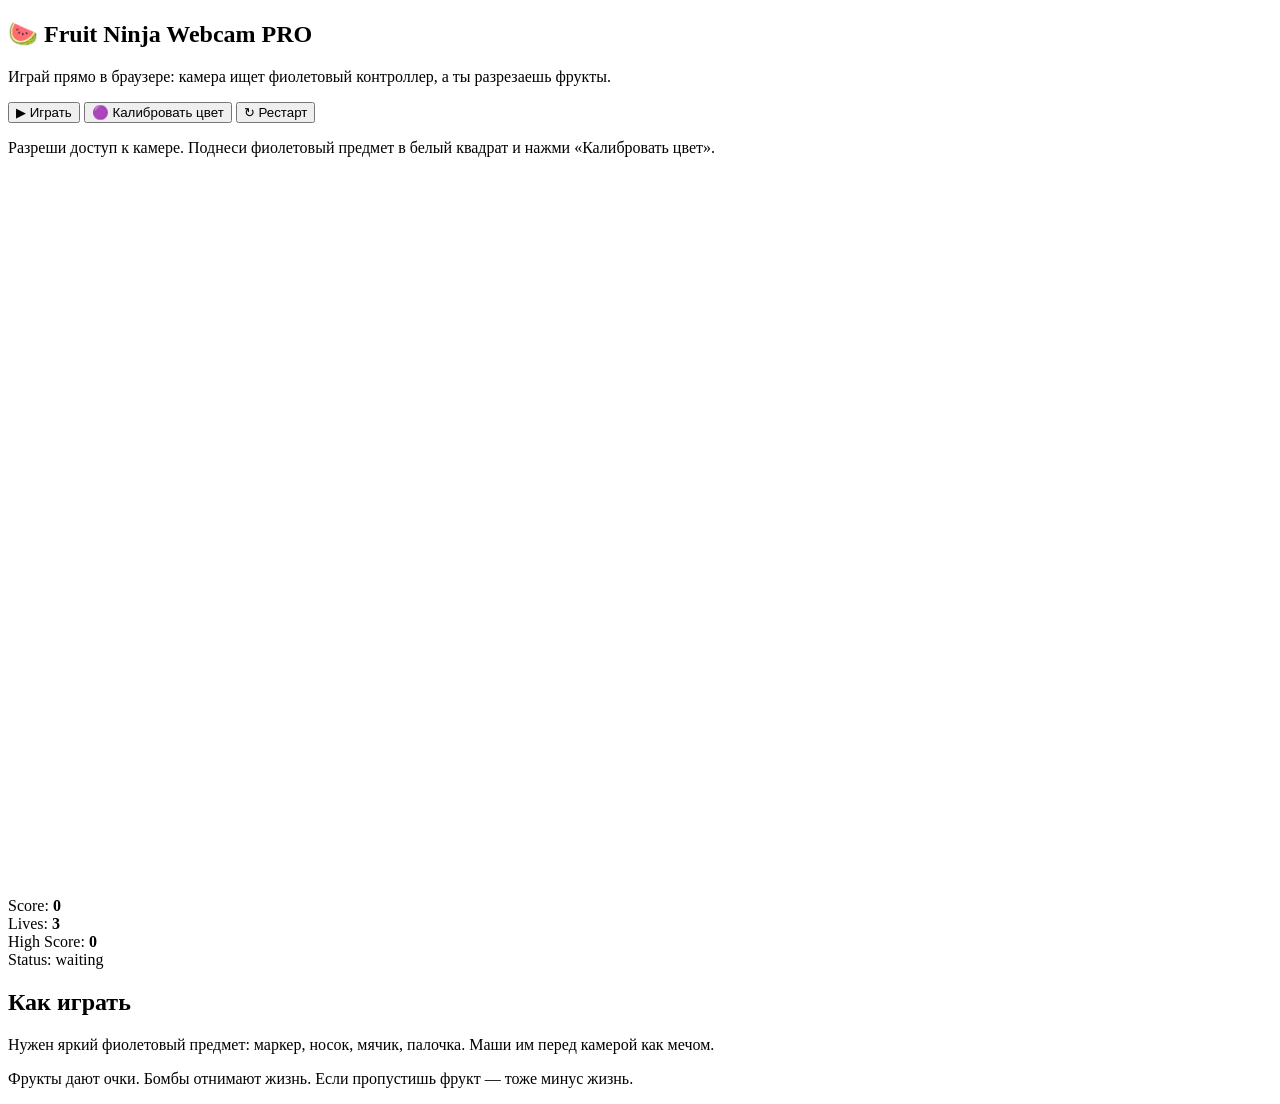
==== index.html @ 167dd36c "Update index.html" ====
<!DOCTYPE html>
<html lang="ru">
<head>
  <meta charset="UTF-8" />
  <meta name="viewport" content="width=device-width, initial-scale=1.0" />
  <title>Fruit Ninja Webcam PRO</title>
  <link rel="stylesheet" href="style.css" />
</head>
<body>
  <main class="app">
    <section class="hero">
      <h1>🍉 Fruit Ninja Webcam PRO</h1>
      <p>Играй прямо в браузере: камера ищет фиолетовый контроллер, а ты разрезаешь фрукты.</p>

      <div class="buttons">
        <button id="startBtn">▶ Играть</button>
        <button id="calibrateBtn">🟣 Калибровать цвет</button>
        <button id="resetBtn">↻ Рестарт</button>
      </div>

      <p class="hint">
        Разреши доступ к камере. Поднеси фиолетовый предмет в белый квадрат и нажми «Калибровать цвет».
      </p>
    </section>

    <section class="game-wrap">
      <video id="video" autoplay playsinline muted></video>
      <canvas id="canvas" width="960" height="720"></canvas>
    </section>

    <section class="panel">
      <div>Score: <b id="score">0</b></div>
      <div>Lives: <b id="lives">3</b></div>
      <div>High Score: <b id="highScore">0</b></div>
      <div id="status">Status: waiting</div>
    </section>

    <section class="instructions">
      <h2>Как играть</h2>
      <p>Нужен яркий фиолетовый предмет: маркер, носок, мячик, палочка. Маши им перед камерой как мечом.</p>
      <p>Фрукты дают очки. Бомбы отнимают жизнь. Если пропустишь фрукт — тоже минус жизнь.</p>
    </section>
  </main>

  <script src="game.js"></script>
</body>
</html>
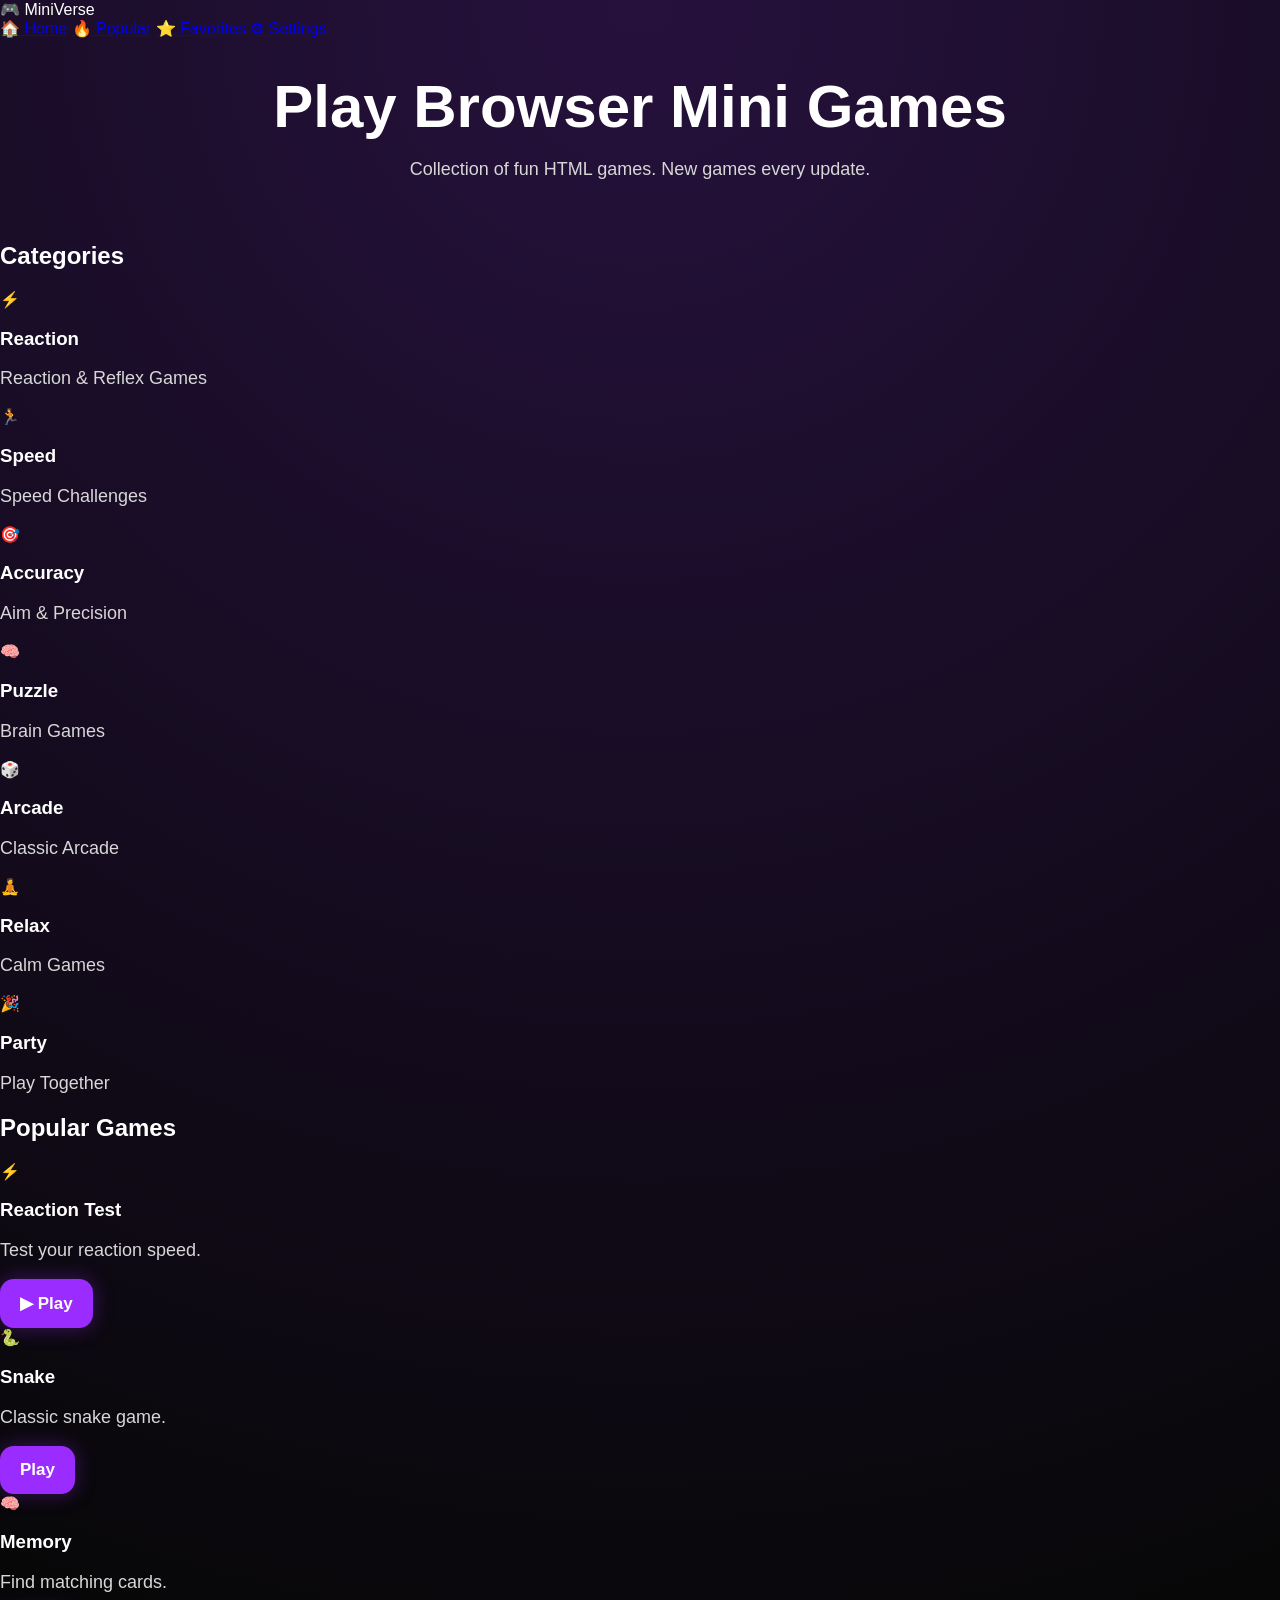
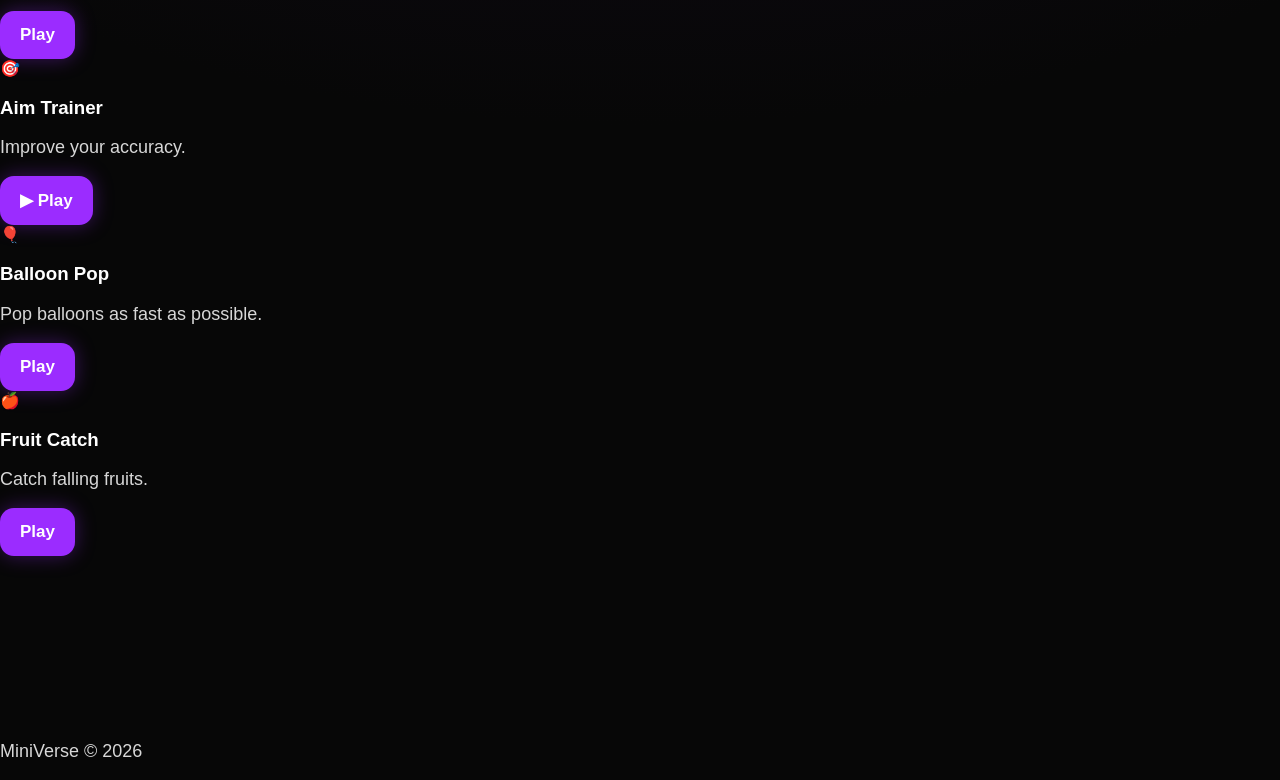
==== commit 91921259: "Update index.html" ====
--- a/index.html
+++ b/index.html
@@ -1,47 +1,202 @@
 <!DOCTYPE html>
 <html lang="ru">
 <head>
-  <meta charset="UTF-8" />
-  <meta name="viewport" content="width=device-width, initial-scale=1.0" />
-  <title>Fruit Ninja Webcam PRO</title>
-  <link rel="stylesheet" href="style.css" />
+<meta charset="UTF-8">
+<meta name="viewport" content="width=device-width, initial-scale=1.0">
+<title>MiniVerse</title>
+
+<link rel="stylesheet" href="style.css">
 </head>
+
 <body>
-  <main class="app">
-    <section class="hero">
-      <h1>🍉 Fruit Ninja Webcam PRO</h1>
-      <p>Играй прямо в браузере: камера ищет фиолетовый контроллер, а ты разрезаешь фрукты.</p>
-
-      <div class="buttons">
-        <button id="startBtn">▶ Играть</button>
-        <button id="calibrateBtn">🟣 Калибровать цвет</button>
-        <button id="resetBtn">↻ Рестарт</button>
-      </div>
-
-      <p class="hint">
-        Разреши доступ к камере. Поднеси фиолетовый предмет в белый квадрат и нажми «Калибровать цвет».
-      </p>
-    </section>
-
-    <section class="game-wrap">
-      <video id="video" autoplay playsinline muted></video>
-      <canvas id="canvas" width="960" height="720"></canvas>
-    </section>
-
-    <section class="panel">
-      <div>Score: <b id="score">0</b></div>
-      <div>Lives: <b id="lives">3</b></div>
-      <div>High Score: <b id="highScore">0</b></div>
-      <div id="status">Status: waiting</div>
-    </section>
-
-    <section class="instructions">
-      <h2>Как играть</h2>
-      <p>Нужен яркий фиолетовый предмет: маркер, носок, мячик, палочка. Маши им перед камерой как мечом.</p>
-      <p>Фрукты дают очки. Бомбы отнимают жизнь. Если пропустишь фрукт — тоже минус жизнь.</p>
-    </section>
-  </main>
-
-  <script src="game.js"></script>
+
+<header>
+
+    <div class="logo">
+        🎮 MiniVerse
+    </div>
+
+    <nav>
+
+        <a href="#">🏠 Home</a>
+        <a href="#">🔥 Popular</a>
+        <a href="#">⭐ Favorites</a>
+        <a href="#">⚙ Settings</a>
+
+    </nav>
+
+</header>
+
+<section class="hero">
+
+    <h1>Play Browser Mini Games</h1>
+
+    <p>
+        Collection of fun HTML games.
+        New games every update.
+    </p>
+
+</section>
+
+<main>
+
+<h2>Categories</h2>
+
+<div class="categories">
+
+<div class="category">
+⚡
+<h3>Reaction</h3>
+<p>Reaction & Reflex Games</p>
+</div>
+
+<div class="category">
+🏃
+<h3>Speed</h3>
+<p>Speed Challenges</p>
+</div>
+
+<div class="category">
+🎯
+<h3>Accuracy</h3>
+<p>Aim & Precision</p>
+</div>
+
+<div class="category">
+🧠
+<h3>Puzzle</h3>
+<p>Brain Games</p>
+</div>
+
+<div class="category">
+🎲
+<h3>Arcade</h3>
+<p>Classic Arcade</p>
+</div>
+
+<div class="category">
+🧘
+<h3>Relax</h3>
+<p>Calm Games</p>
+</div>
+
+<div class="category">
+🎉
+<h3>Party</h3>
+<p>Play Together</p>
+</div>
+
+</div>
+
+<h2>Popular Games</h2>
+
+<div class="games">
+
+<div class="game-card">
+
+<div class="icon">⚡</div>
+
+<h3>Reaction Test</h3>
+
+<p>Test your reaction speed.</p>
+
+<button onclick="location.href='games/reaction-test/index.html'">
+    ▶ Play
+</button>
+
+</div>
+
+<div class="game-card">
+
+<div class="icon">🐍</div>
+
+<h3>Snake</h3>
+
+<p>Classic snake game.</p>
+
+<button>Play</button>
+
+</div>
+
+<div class="game-card">
+
+<div class="icon">🧠</div>
+
+<h3>Memory</h3>
+
+<p>Find matching cards.</p>
+
+<button>Play</button>
+
+</div>
+
+<div class="game-card">
+
+<div class="icon">🎯</div>
+
+<h3>Aim Trainer</h3>
+
+<p>Improve your accuracy.</p>
+
+<button onclick="location.href='games/aim-trainer/index.html'">
+    ▶ Play
+</button>
+
+</div>
+
+<div class="game-card">
+
+<div class="icon">🎈</div>
+
+<h3>Balloon Pop</h3>
+
+<p>Pop balloons as fast as possible.</p>
+
+<button>Play</button>
+
+</div>
+
+<div class="game-card">
+
+<div class="icon">🍎</div>
+
+<h3>Fruit Catch</h3>
+
+<p>Catch falling fruits.</p>
+
+<button>Play</button>
+    
+</div>
+
+<div class="game-card">
+
+    <div class="icon">🎨</div>
+
+    <h3>Color Lab</h3>
+
+    <p>Mix colors to match the target as accurately as possible.</p>
+
+    <button onclick="location.href='games/color-lab/index.html'">
+        ▶ Play
+    </button>
+
+</div>
+
+</div>
+
+</div>
+
+</main>
+
+<footer>
+
+<p>
+MiniVerse © 2026
+</p>
+
+</footer>
+
+<script src="script.js"></script>
+
 </body>
 </html>
--- a/style.css
+++ b/style.css
@@ -0,0 +1,112 @@
+* {
+  box-sizing: border-box;
+}
+
+body {
+  margin: 0;
+  font-family: Arial, sans-serif;
+  background: radial-gradient(circle at top, #26113d, #070707 70%);
+  color: white;
+}
+
+.app {
+  width: min(1100px, 96vw);
+  margin: 0 auto;
+  padding: 24px 0 50px;
+}
+
+.hero {
+  text-align: center;
+  padding: 24px 10px;
+}
+
+h1 {
+  font-size: clamp(32px, 6vw, 60px);
+  margin: 10px 0;
+}
+
+p {
+  color: #d7d7d7;
+  font-size: 18px;
+}
+
+.buttons {
+  display: flex;
+  flex-wrap: wrap;
+  gap: 12px;
+  justify-content: center;
+  margin: 24px 0;
+}
+
+button {
+  border: 0;
+  padding: 14px 20px;
+  border-radius: 14px;
+  background: #9b2cff;
+  color: white;
+  font-size: 17px;
+  font-weight: 700;
+  cursor: pointer;
+  box-shadow: 0 0 20px rgba(155, 44, 255, 0.35);
+}
+
+button:hover {
+  transform: translateY(-1px);
+  background: #b14cff;
+}
+
+.hint {
+  font-size: 15px;
+  color: #bbb;
+}
+
+.game-wrap {
+  position: relative;
+  width: min(960px, 96vw);
+  aspect-ratio: 4 / 3;
+  margin: 0 auto;
+  border: 2px solid #9b2cff;
+  border-radius: 18px;
+  overflow: hidden;
+  background: #111;
+  box-shadow: 0 0 35px rgba(155, 44, 255, 0.35);
+}
+
+video {
+  display: none;
+}
+
+canvas {
+  width: 100%;
+  height: 100%;
+  display: block;
+}
+
+.panel {
+  width: min(960px, 96vw);
+  margin: 16px auto;
+  display: grid;
+  grid-template-columns: repeat(4, 1fr);
+  gap: 10px;
+}
+
+.panel div {
+  background: rgba(255, 255, 255, 0.08);
+  padding: 14px;
+  border-radius: 12px;
+  text-align: center;
+}
+
+.instructions {
+  width: min(960px, 96vw);
+  margin: 25px auto 0;
+  background: rgba(255, 255, 255, 0.07);
+  padding: 20px;
+  border-radius: 18px;
+}
+
+@media (max-width: 700px) {
+  .panel {
+    grid-template-columns: 1fr 1fr;
+  }
+}
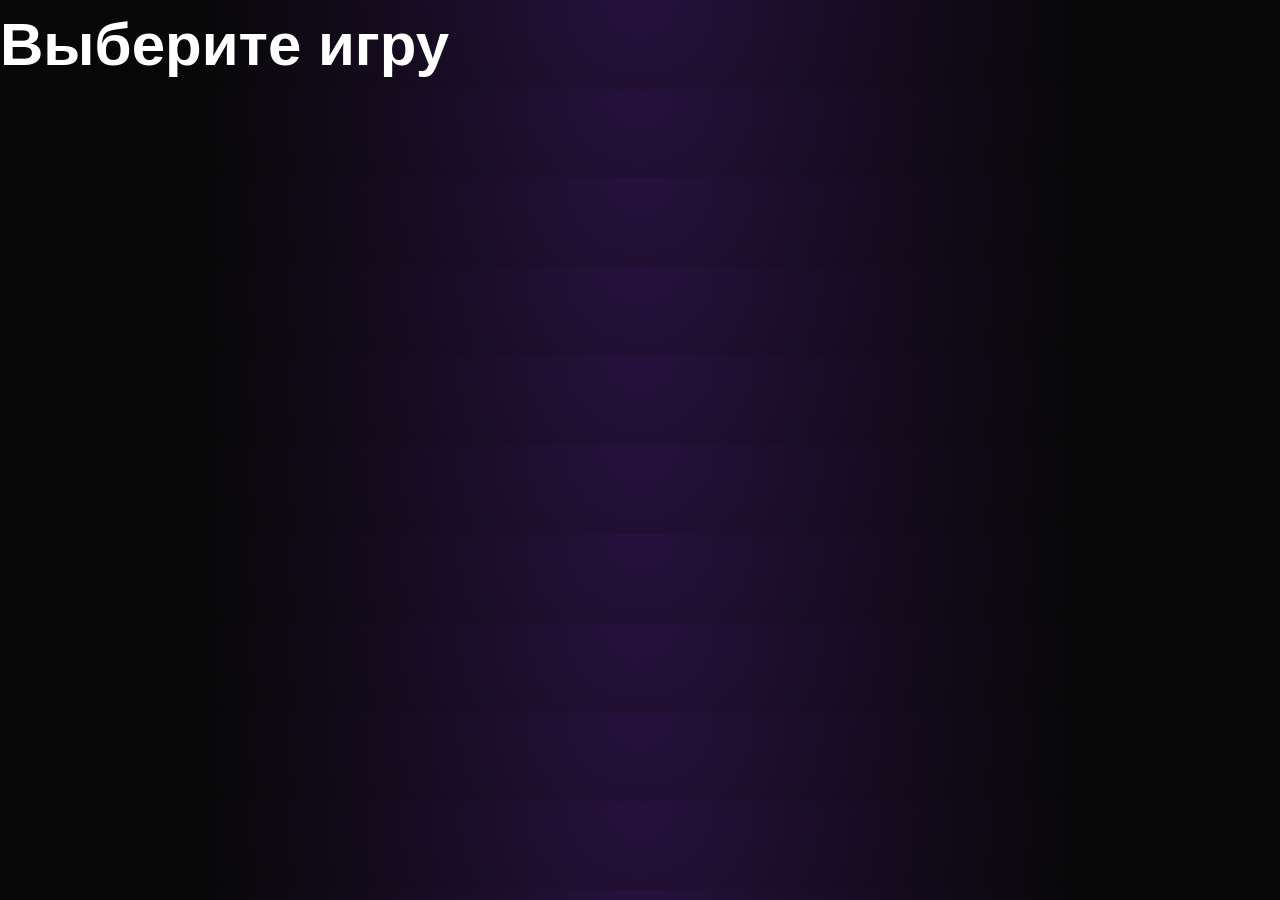
==== commit 94c88667: "Update index.html" ====
--- a/index.html
+++ b/index.html
@@ -1,202 +1,21 @@
 <!DOCTYPE html>
 <html lang="ru">
 <head>
-<meta charset="UTF-8">
-<meta name="viewport" content="width=device-width, initial-scale=1.0">
-<title>MiniVerse</title>
-
-<link rel="stylesheet" href="style.css">
+    <meta charset="UTF-8">
+    <title>50 Neon Games Hub</title>
+    <link rel="stylesheet" href="style.css">
 </head>
-
 <body>
-
-<header>
-
-    <div class="logo">
-        🎮 MiniVerse
+    <div id="menu">
+        <h1>Выберите игру</h1>
+        <div id="game-list"></div>
+    </div>
+    
+    <div id="game-container" style="display:none;">
+        <button id="backBtn" onclick="location.reload()">НАЗАД</button>
+        <canvas id="gameCanvas"></canvas>
     </div>
 
-    <nav>
-
-        <a href="#">🏠 Home</a>
-        <a href="#">🔥 Popular</a>
-        <a href="#">⭐ Favorites</a>
-        <a href="#">⚙ Settings</a>
-
-    </nav>
-
-</header>
-
-<section class="hero">
-
-    <h1>Play Browser Mini Games</h1>
-
-    <p>
-        Collection of fun HTML games.
-        New games every update.
-    </p>
-
-</section>
-
-<main>
-
-<h2>Categories</h2>
-
-<div class="categories">
-
-<div class="category">
-⚡
-<h3>Reaction</h3>
-<p>Reaction & Reflex Games</p>
-</div>
-
-<div class="category">
-🏃
-<h3>Speed</h3>
-<p>Speed Challenges</p>
-</div>
-
-<div class="category">
-🎯
-<h3>Accuracy</h3>
-<p>Aim & Precision</p>
-</div>
-
-<div class="category">
-🧠
-<h3>Puzzle</h3>
-<p>Brain Games</p>
-</div>
-
-<div class="category">
-🎲
-<h3>Arcade</h3>
-<p>Classic Arcade</p>
-</div>
-
-<div class="category">
-🧘
-<h3>Relax</h3>
-<p>Calm Games</p>
-</div>
-
-<div class="category">
-🎉
-<h3>Party</h3>
-<p>Play Together</p>
-</div>
-
-</div>
-
-<h2>Popular Games</h2>
-
-<div class="games">
-
-<div class="game-card">
-
-<div class="icon">⚡</div>
-
-<h3>Reaction Test</h3>
-
-<p>Test your reaction speed.</p>
-
-<button onclick="location.href='games/reaction-test/index.html'">
-    ▶ Play
-</button>
-
-</div>
-
-<div class="game-card">
-
-<div class="icon">🐍</div>
-
-<h3>Snake</h3>
-
-<p>Classic snake game.</p>
-
-<button>Play</button>
-
-</div>
-
-<div class="game-card">
-
-<div class="icon">🧠</div>
-
-<h3>Memory</h3>
-
-<p>Find matching cards.</p>
-
-<button>Play</button>
-
-</div>
-
-<div class="game-card">
-
-<div class="icon">🎯</div>
-
-<h3>Aim Trainer</h3>
-
-<p>Improve your accuracy.</p>
-
-<button onclick="location.href='games/aim-trainer/index.html'">
-    ▶ Play
-</button>
-
-</div>
-
-<div class="game-card">
-
-<div class="icon">🎈</div>
-
-<h3>Balloon Pop</h3>
-
-<p>Pop balloons as fast as possible.</p>
-
-<button>Play</button>
-
-</div>
-
-<div class="game-card">
-
-<div class="icon">🍎</div>
-
-<h3>Fruit Catch</h3>
-
-<p>Catch falling fruits.</p>
-
-<button>Play</button>
-    
-</div>
-
-<div class="game-card">
-
-    <div class="icon">🎨</div>
-
-    <h3>Color Lab</h3>
-
-    <p>Mix colors to match the target as accurately as possible.</p>
-
-    <button onclick="location.href='games/color-lab/index.html'">
-        ▶ Play
-    </button>
-
-</div>
-
-</div>
-
-</div>
-
-</main>
-
-<footer>
-
-<p>
-MiniVerse © 2026
-</p>
-
-</footer>
-
-<script src="script.js"></script>
-
+    <script src="script.js" defer></script> 
 </body>
 </html>
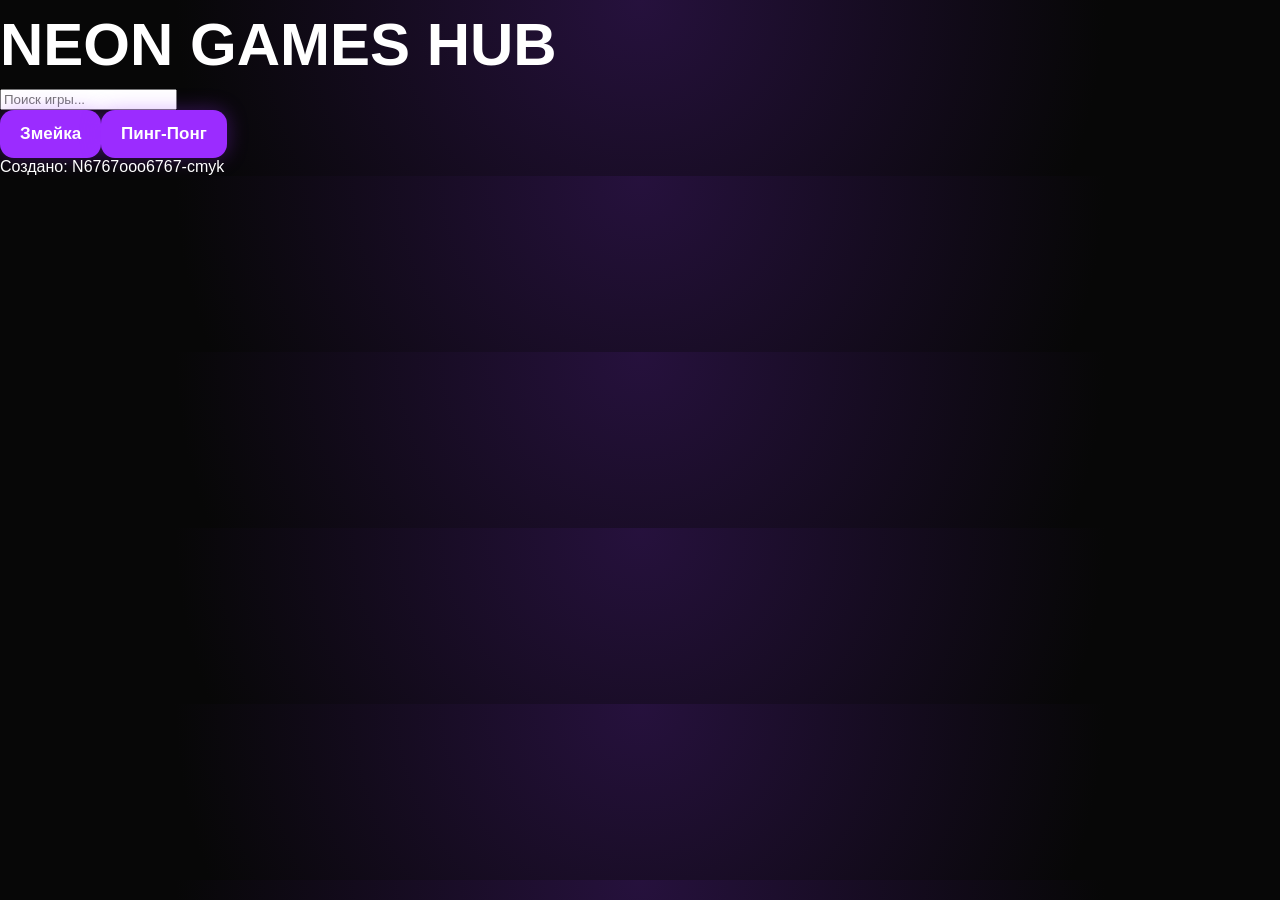
==== commit 3cb8c300: "Update index.html" ====
--- a/index.html
+++ b/index.html
@@ -2,20 +2,22 @@
 <html lang="ru">
 <head>
     <meta charset="UTF-8">
+    <meta name="viewport" content="width=device-width, initial-scale=1.0">
     <title>50 Neon Games Hub</title>
     <link rel="stylesheet" href="style.css">
 </head>
 <body>
     <div id="menu">
-        <h1>Выберите игру</h1>
+        <h1>NEON GAMES HUB</h1>
+        <input type="text" id="search" placeholder="Поиск игры...">
         <div id="game-list"></div>
+        <footer id="creator">Создано: N6767ooo6767-cmyk</footer>
     </div>
     
     <div id="game-container" style="display:none;">
         <button id="backBtn" onclick="location.reload()">НАЗАД</button>
         <canvas id="gameCanvas"></canvas>
     </div>
-
-    <script src="script.js" defer></script> 
+    <script src="script.js"></script>
 </body>
 </html>
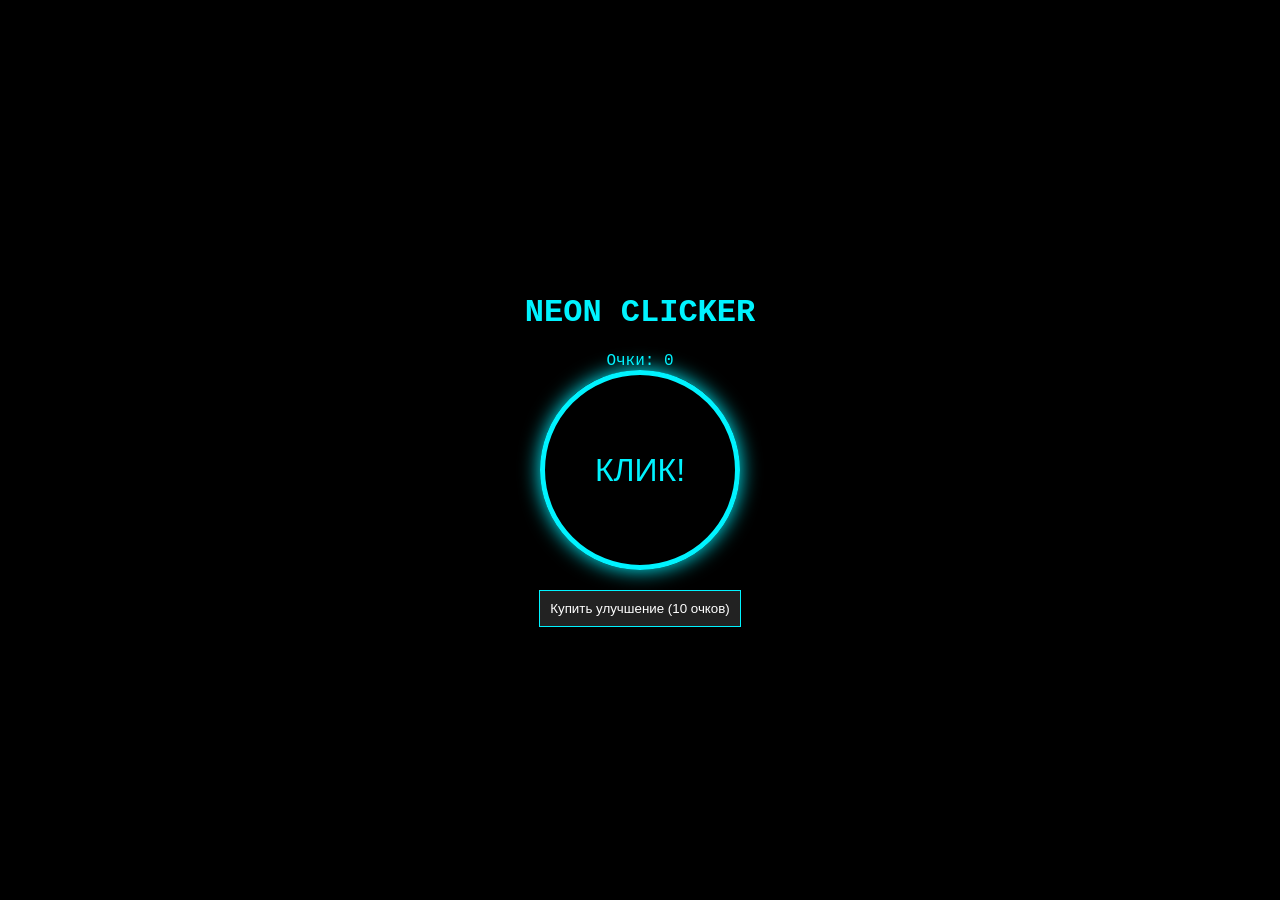
==== commit 00844201: "Update index.html" ====
--- a/index.html
+++ b/index.html
@@ -3,21 +3,48 @@
 <head>
     <meta charset="UTF-8">
     <meta name="viewport" content="width=device-width, initial-scale=1.0">
-    <title>50 Neon Games Hub</title>
-    <link rel="stylesheet" href="style.css">
+    <title>NEON CLICKER</title>
+    <style>
+        /* СТИЛИ ВНУТРИ ОДНОГО ФАЙЛА */
+        body { background: #000; color: #00f3ff; font-family: 'Courier New', monospace; text-align: center; display: flex; flex-direction: column; justify-content: center; align-items: center; height: 100vh; margin: 0; }
+        #clicker-btn { width: 200px; height: 200px; border-radius: 50%; border: 5px solid #00f3ff; background: transparent; color: #00f3ff; font-size: 2rem; cursor: pointer; box-shadow: 0 0 20px #00f3ff; transition: 0.1s; }
+        #clicker-btn:active { transform: scale(0.9); box-shadow: 0 0 50px #00f3ff; }
+        #upgrade-btn { margin-top: 20px; padding: 10px; cursor: pointer; background: #222; border: 1px solid #00f3ff; color: #fff; }
+    </style>
 </head>
 <body>
-    <div id="menu">
-        <h1>NEON GAMES HUB</h1>
-        <input type="text" id="search" placeholder="Поиск игры...">
-        <div id="game-list"></div>
-        <footer id="creator">Создано: N6767ooo6767-cmyk</footer>
-    </div>
-    
-    <div id="game-container" style="display:none;">
-        <button id="backBtn" onclick="location.reload()">НАЗАД</button>
-        <canvas id="gameCanvas"></canvas>
-    </div>
-    <script src="script.js"></script>
+
+    <h1>NEON CLICKER</h1>
+    <div id="score-board">Очки: <span id="score">0</span></div>
+    <button id="clicker-btn">КЛИК!</button>
+    <button id="upgrade-btn">Купить улучшение (10 очков)</button>
+
+    <script>
+        // ЛОГИКА ВНУТРИ ОДНОГО ФАЙЛА
+        let score = 0;
+        let multiplier = 1;
+        let upgradeCost = 10;
+
+        const scoreEl = document.getElementById('score');
+        const clickBtn = document.getElementById('clicker-btn');
+        const upgradeBtn = document.getElementById('upgrade-btn');
+
+        clickBtn.onclick = () => {
+            score += multiplier;
+            scoreEl.innerText = score;
+        };
+
+        upgradeBtn.onclick = () => {
+            if (score >= upgradeCost) {
+                score -= upgradeCost;
+                multiplier++;
+                upgradeCost *= 2;
+                scoreEl.innerText = score;
+                upgradeBtn.innerText = `Купить улучшение (${upgradeCost} очков)`;
+            } else {
+                alert("Недостаточно очков!");
+            }
+        };
+    </script>
 </body>
 </html>
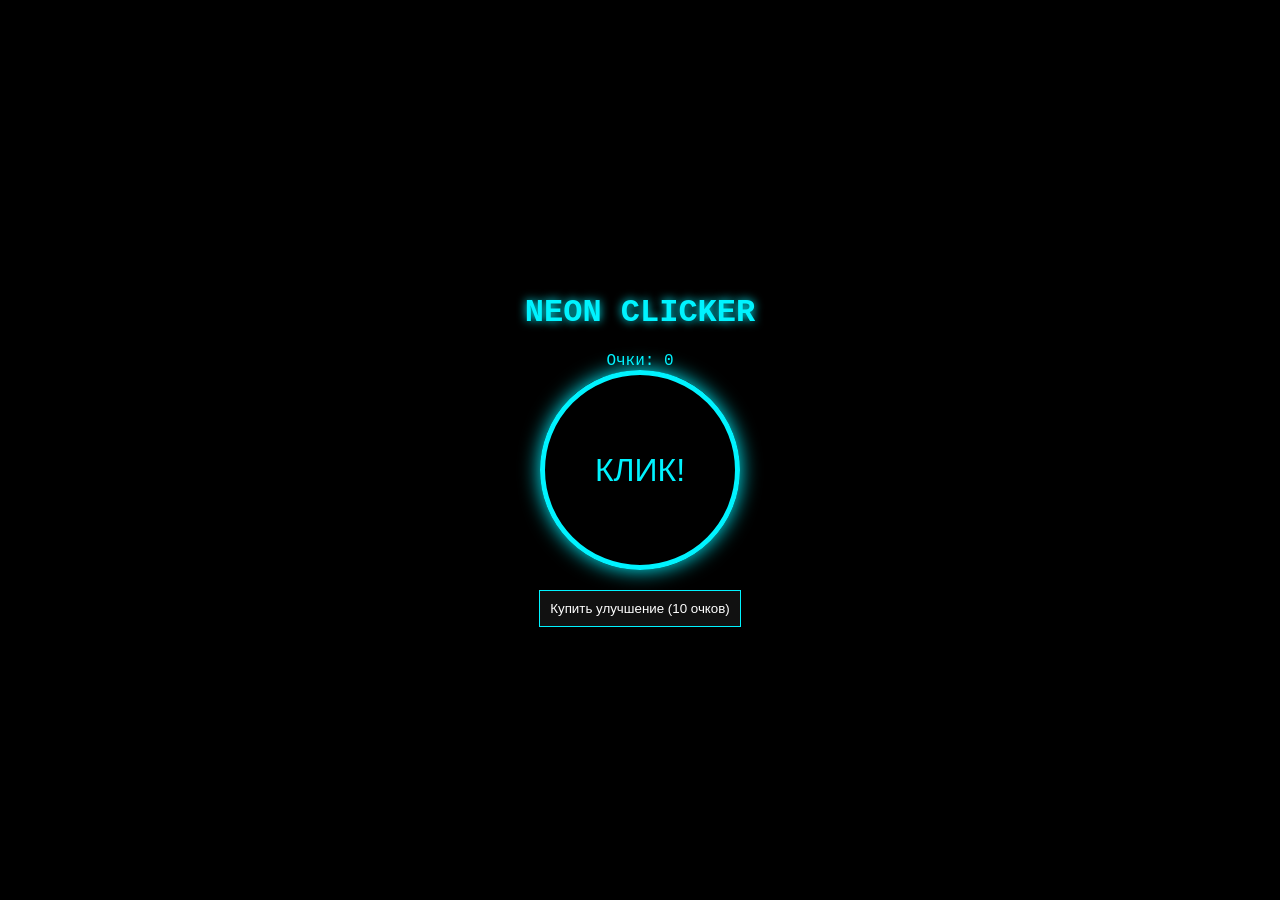
==== commit 3494924d: "Update index.html" ====
--- a/index.html
+++ b/index.html
@@ -5,11 +5,12 @@
     <meta name="viewport" content="width=device-width, initial-scale=1.0">
     <title>NEON CLICKER</title>
     <style>
-        /* СТИЛИ ВНУТРИ ОДНОГО ФАЙЛА */
+        /* Стили теперь живут внутри HTML */
         body { background: #000; color: #00f3ff; font-family: 'Courier New', monospace; text-align: center; display: flex; flex-direction: column; justify-content: center; align-items: center; height: 100vh; margin: 0; }
+        h1 { text-shadow: 0 0 10px #00f3ff; }
         #clicker-btn { width: 200px; height: 200px; border-radius: 50%; border: 5px solid #00f3ff; background: transparent; color: #00f3ff; font-size: 2rem; cursor: pointer; box-shadow: 0 0 20px #00f3ff; transition: 0.1s; }
         #clicker-btn:active { transform: scale(0.9); box-shadow: 0 0 50px #00f3ff; }
-        #upgrade-btn { margin-top: 20px; padding: 10px; cursor: pointer; background: #222; border: 1px solid #00f3ff; color: #fff; }
+        #upgrade-btn { margin-top: 20px; padding: 10px; cursor: pointer; background: #111; border: 1px solid #00f3ff; color: #fff; }
     </style>
 </head>
 <body>
@@ -20,7 +21,7 @@
     <button id="upgrade-btn">Купить улучшение (10 очков)</button>
 
     <script>
-        // ЛОГИКА ВНУТРИ ОДНОГО ФАЙЛА
+        /* Логика теперь живет внутри HTML */
         let score = 0;
         let multiplier = 1;
         let upgradeCost = 10;
